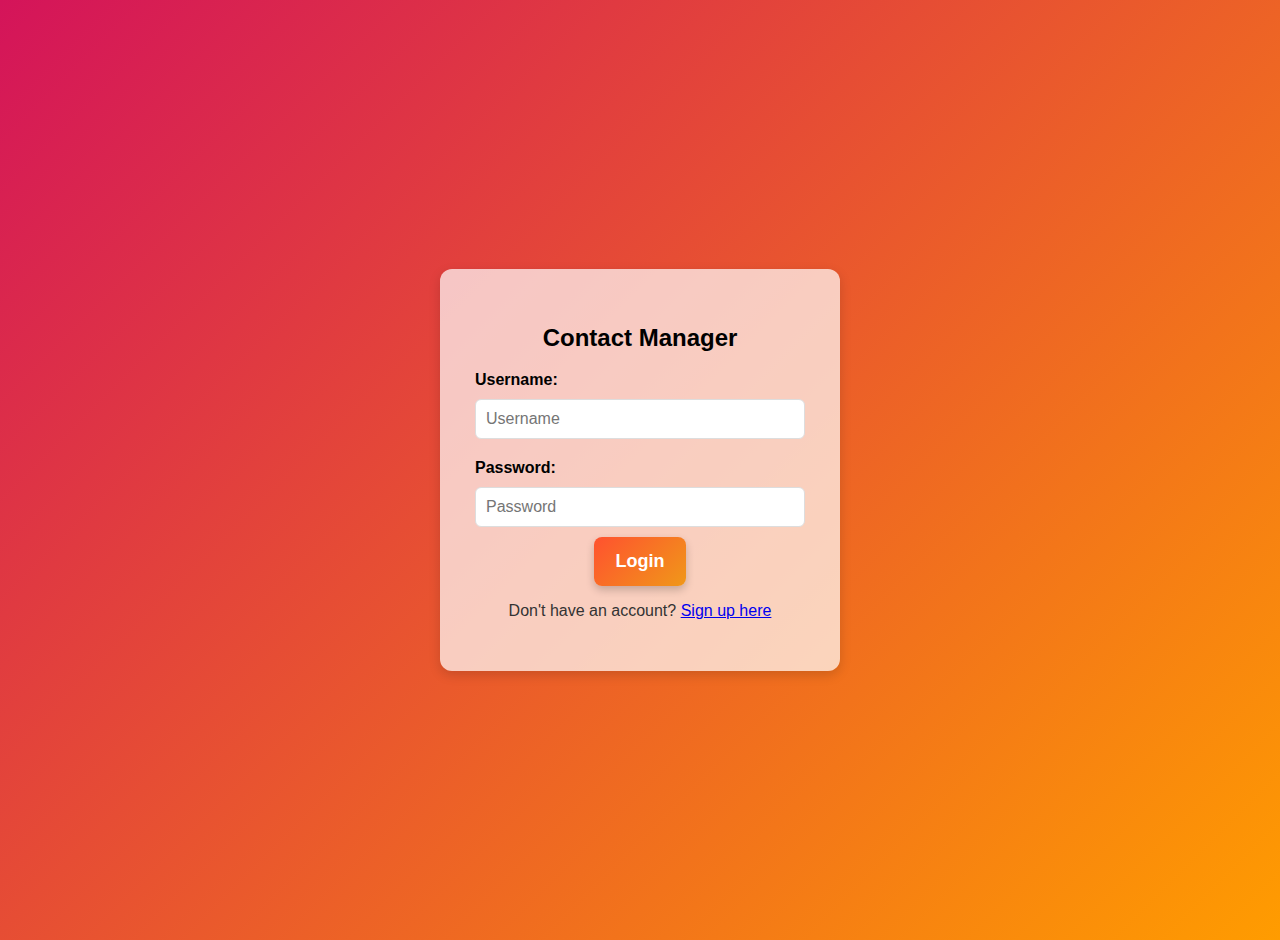
==== index.html @ 7ca541aa "Merge branch 'Benjamintitus03:main' into Edit-Branch" ====
<!DOCTYPE html>
<html>
<head>
    <title>Contact Manager</title>
    <script type="text/javascript" src="js/md5.js"></script>
    <script type="text/javascript" src="js/code.js"></script>
    <link href="login.css" rel="stylesheet">
</head>
<body>
    <div class="form-container">
        <h2>Contact Manager</h2>
        <form id="loginForm">
            <label>Username:</label>
            <input type="text" id="loginName" placeholder="Username" required>
            
            <label>Password:</label>
            <input type="password" id="loginPassword" placeholder="Password" required>
            
            <button type="button" onclick="doLogin()">Login</button>
        </form>
        <div id="loginResult"></div>
        <div class="switch-form">
            <p>Don't have an account? <a href="register.html">Sign up here</a></p>
        </div>
    </div>
</body>
</html>
---- login.css ----
/* Login Page Styles */
body {
    font-family: Arial, sans-serif;
    max-width: 400px;
    margin: 0 auto;
    padding: 20px;
    background: linear-gradient(135deg, #D4145A, #FF9C00);
    display: flex;
    justify-content: center;
    align-items: center;
    height: 100vh;
}

.form-container {
    background: rgba(255, 255, 255, 0.7);
    padding: 35px;
    border-radius: 12px;
    box-shadow: 0px 4px 12px rgba(0, 0, 0, 0.15);
    text-align: center;
    width: 480px;
}

.form-container label {
    display: block;
    text-align: left;
    font-weight: bold;
    margin-top: 10px;
}

input[type="text"], input[type="password"] {
    width: 100%;
    padding: 10px;
    margin: 10px 0;
    border: 1px solid #ddd;
    border-radius: 6px;
    box-sizing: border-box;
    font-size: 16px;
    background: white;
}

button {
    background: linear-gradient(135deg, #FF512F, #F09819);
    color: white;
    padding: 14px 22px;
    border: none;
    border-radius: 8px;
    cursor: pointer;
    font-size: 18px;
    font-weight: bold;
    transition: all 0.3s ease-in-out;
    box-shadow: 0px 4px 8px rgba(0, 0, 0, 0.2);
}

button:hover {
    background: linear-gradient(135deg, #F09819, #FF512F);
    transform: scale(1.05);
    box-shadow: 0px 6px 12px rgba(0, 0, 0, 0.3);
}

.switch-form {
    text-align: center;
    margin-top: 15px;
    font-size: 16px;
    color: #333;
}

#loginResult {
    color: red;
    margin-top: 10px;
    font-weight: bold;
}
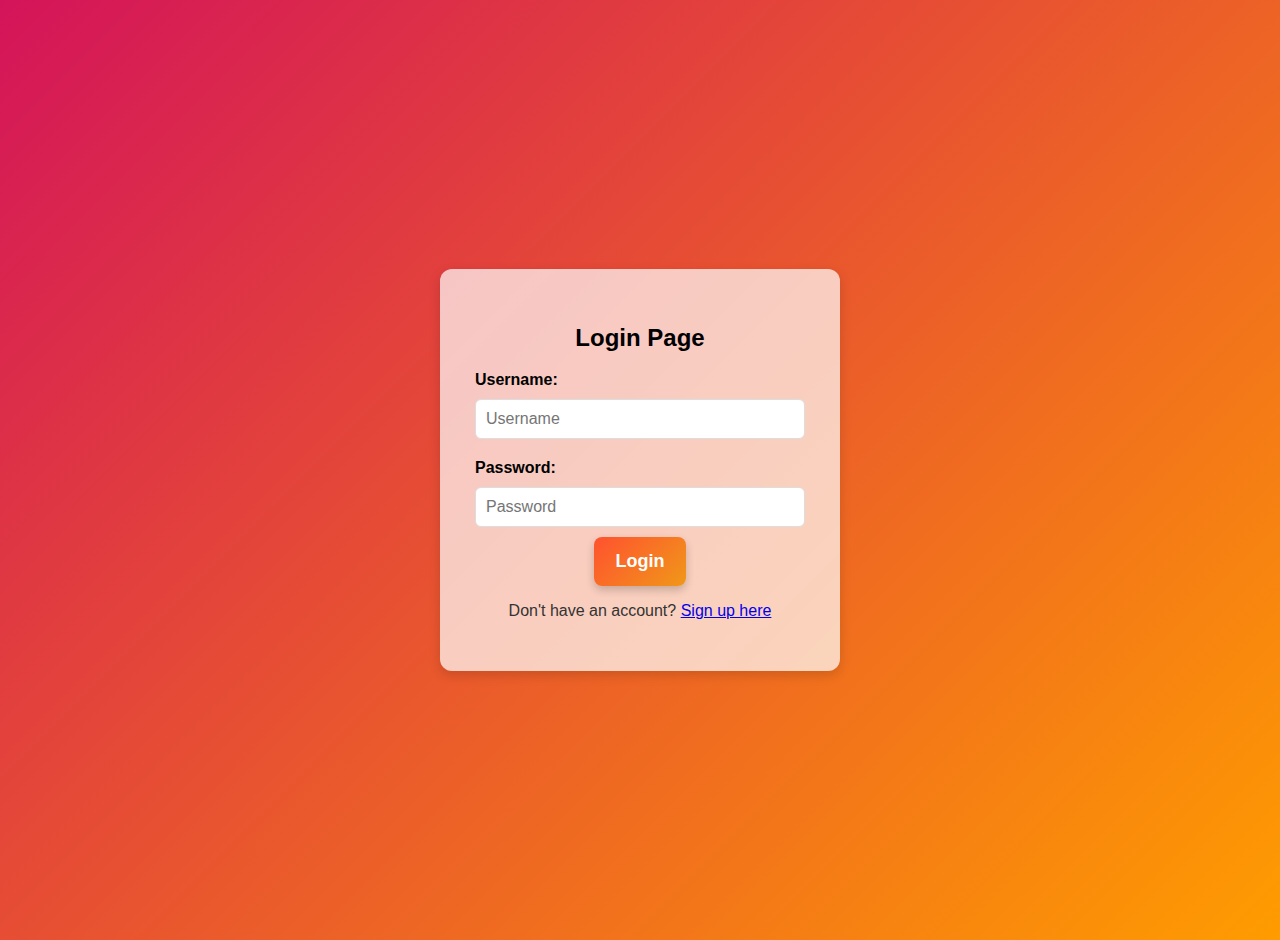
==== commit 9883e257: "Update index.html" ====
--- a/index.html
+++ b/index.html
@@ -1,27 +1,28 @@
 <!DOCTYPE html>
 <html>
-<head>
-    <title>Contact Manager</title>
-    <script type="text/javascript" src="js/md5.js"></script>
-    <script type="text/javascript" src="js/code.js"></script>
+  <head>
+    <title>Login</title>
+    <!-- Reference the MasterCode.js file here. Using defer ensures it runs after parsing. -->
+    <script type="text/javascript" src="MasterCode.js" defer></script>
     <link href="login.css" rel="stylesheet">
-</head>
-<body>
+  </head>
+  <body>
     <div class="form-container">
-        <h2>Contact Manager</h2>
-        <form id="loginForm">
-            <label>Username:</label>
-            <input type="text" id="loginName" placeholder="Username" required>
-            
-            <label>Password:</label>
-            <input type="password" id="loginPassword" placeholder="Password" required>
-            
-            <button type="button" onclick="doLogin()">Login</button>
-        </form>
-        <div id="loginResult"></div>
-        <div class="switch-form">
-            <p>Don't have an account? <a href="register.html">Sign up here</a></p>
-        </div>
+      <h2>Login Page</h2>
+      <form id="loginForm">
+        <label>Username:</label>
+        <input type="text" id="loginName" placeholder="Username" required>
+
+        <label>Password:</label>
+        <input type="password" id="loginPassword" placeholder="Password" required>
+
+        <!-- Using type="button" prevents the form from auto-submitting -->
+        <button id="loginButton" type="button" class="float-left submit-button">Login</button>
+      </form>
+      <div id="loginResult"></div>
+      <div class="switch-form">
+        <p>Don't have an account? <a href="register.html">Sign up here</a></p>
+      </div>
     </div>
-</body>
+  </body>
 </html>
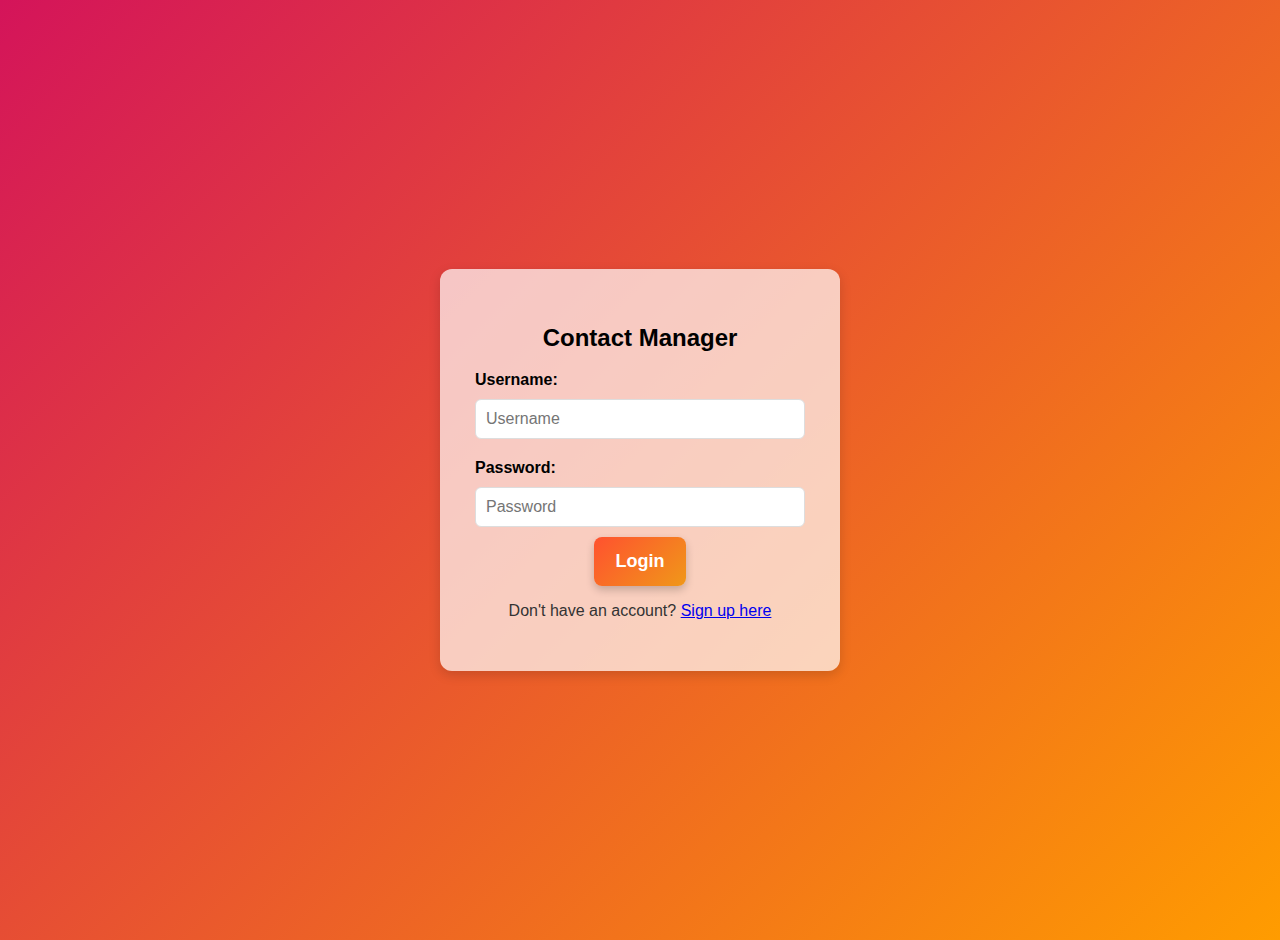
==== commit 20747f52: "Merge pull request #4 from BZabawa123/main" ====
--- a/index.html
+++ b/index.html
@@ -1,14 +1,14 @@
 <!DOCTYPE html>
 <html>
   <head>
-    <title>Login</title>
+    <title>Contact Manager</title>
     <!-- Reference the MasterCode.js file here. Using defer ensures it runs after parsing. -->
     <script type="text/javascript" src="MasterCode.js" defer></script>
     <link href="login.css" rel="stylesheet">
   </head>
   <body>
     <div class="form-container">
-      <h2>Login Page</h2>
+      <h2>Contact Manager</h2>
       <form id="loginForm">
         <label>Username:</label>
         <input type="text" id="loginName" placeholder="Username" required>
@@ -25,4 +25,4 @@
       </div>
     </div>
   </body>
-</html>
+</html>